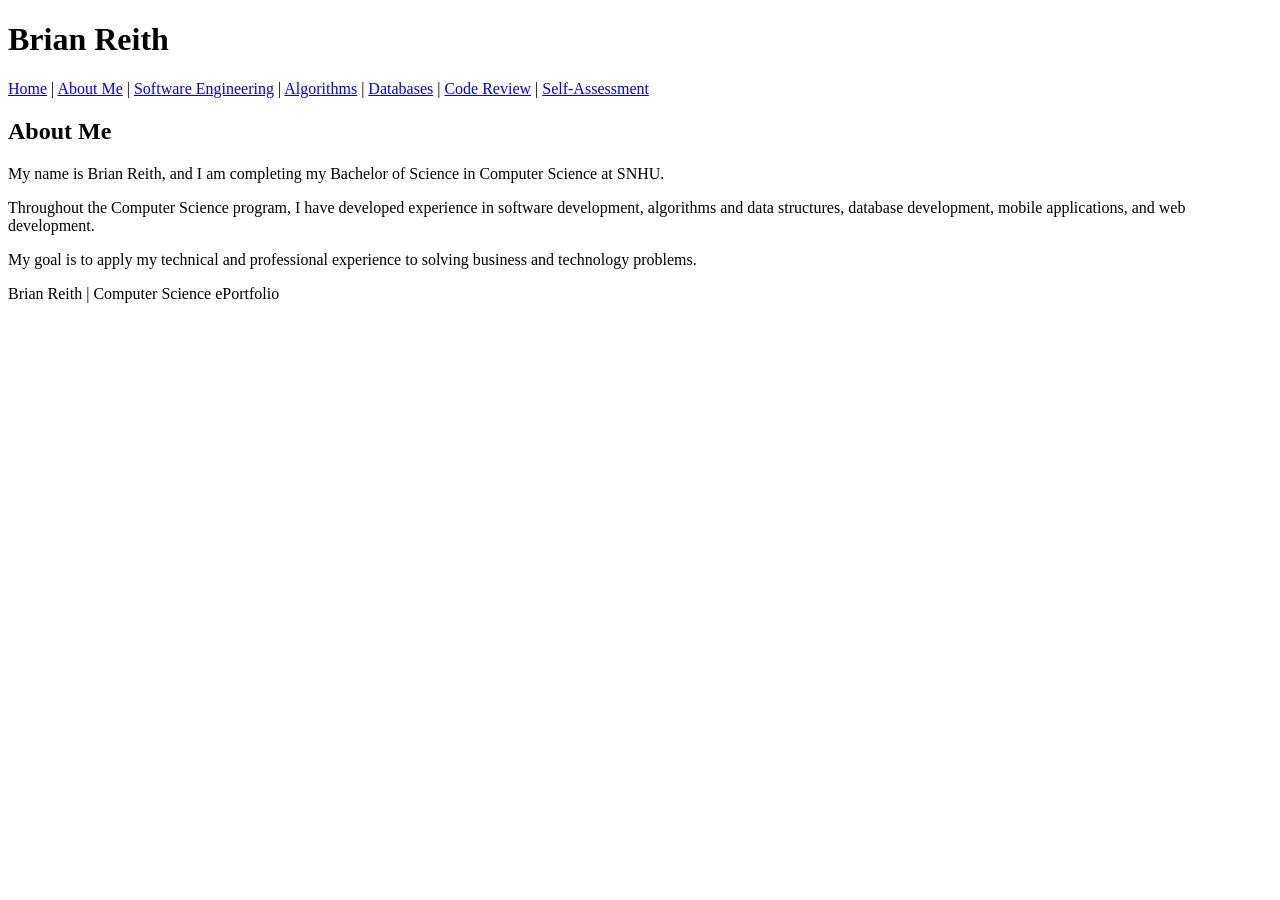
==== about.html @ 3560d73b "Create about.html for personal introduction This HTML file provides information about Brian Reith, i" ====
<!DOCTYPE html>
<html lang="en">

<head>
    <meta charset="UTF-8">
    <meta name="viewport" content="width=device-width, initial-scale=1.0">

    <title>About Me | Brian Reith</title>
</head>

<body>

    <header>

        <h1>Brian Reith</h1>

        <nav>
            <a href="index.html">Home</a> |
            <a href="about.html">About Me</a> |
            <a href="software.html">Software Engineering</a> |
            <a href="algorithms.html">Algorithms</a> |
            <a href="databases.html">Databases</a> |
            <a href="code-review.html">Code Review</a> |
            <a href="self-assessment.html">Self-Assessment</a>
        </nav>

    </header>

    <main>

        <h2>About Me</h2>

        <p>
            My name is Brian Reith, and I am completing my Bachelor
            of Science in Computer Science at SNHU.
        </p>

        <p>
            Throughout the Computer Science program, I have developed
            experience in software development, algorithms and data
            structures, database development, mobile applications,
            and web development.
        </p>

        <p>
            My goal is to apply my technical and professional experience
            to solving business and technology problems.
        </p>

    </main>

    <footer>

        <p>Brian Reith | Computer Science ePortfolio</p>

    </footer>

</body>

</html>
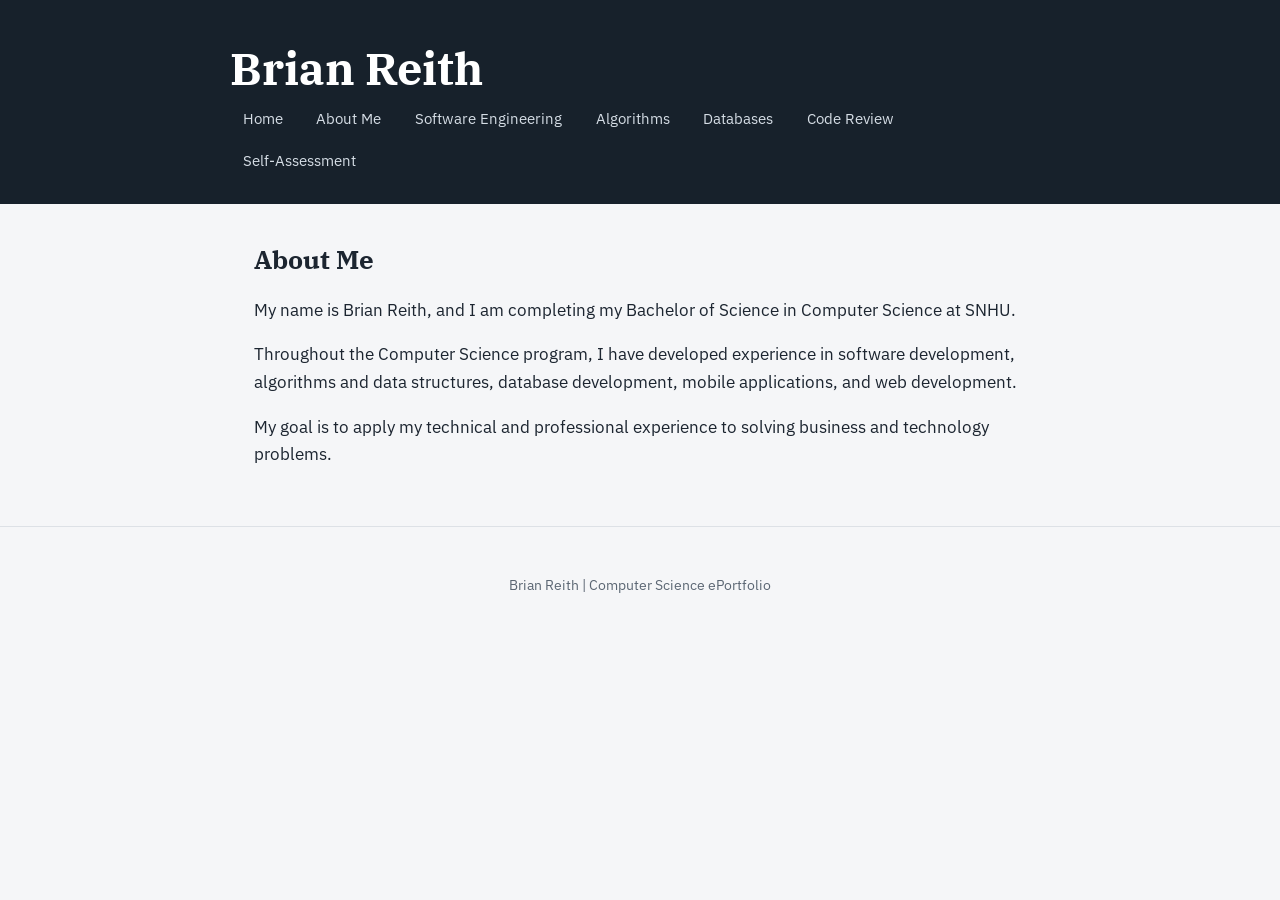
==== commit 125f1a2b: "Add stylesheet link to about.html" ====
--- a/about.html
+++ b/about.html
@@ -6,6 +6,7 @@
     <meta name="viewport" content="width=device-width, initial-scale=1.0">
 
     <title>About Me | Brian Reith</title>
+    <link rel="stylesheet" href="styles.css">
 </head>
 
 <body>
--- a/styles.css
+++ b/styles.css
@@ -0,0 +1,132 @@
+@import url("https://fonts.googleapis.com/css2?family=IBM+Plex+Sans:wght@400;500;600&family=IBM+Plex+Serif:wght@500;600&display=swap");
+
+:root {
+    --bg: #f5f6f8;
+    --surface: #ffffff;
+    --ink: #1c2530;
+    --muted: #5b6673;
+    --band: #17212b;
+    --accent: #0f6b6b;
+    --accent-soft: #e3f1f0;
+    --line: #dde1e6;
+}
+
+@media (prefers-color-scheme: dark) {
+    :root {
+        --bg: #11171d;
+        --surface: #1a232c;
+        --ink: #e6eaee;
+        --muted: #9aa5b1;
+        --band: #0b1015;
+        --accent: #5fc4c0;
+        --accent-soft: #1f3a3a;
+        --line: #2b3641;
+    }
+}
+
+* { box-sizing: border-box; }
+
+body {
+    margin: 0;
+    background: var(--bg);
+    color: var(--ink);
+    font-family: "IBM Plex Sans", system-ui, -apple-system, "Segoe UI", sans-serif;
+    font-size: 1.05rem;
+    line-height: 1.65;
+}
+
+h1, h2, h3 {
+    font-family: "IBM Plex Serif", Georgia, serif;
+    line-height: 1.25;
+}
+
+/* Header and navigation */
+header {
+    background: var(--band);
+    color: #fff;
+    padding: 2.5rem 1.5rem 1.5rem;
+}
+
+header > * {
+    max-width: 820px;
+    margin-left: auto;
+    margin-right: auto;
+}
+
+header h1 {
+    margin-top: 0;
+    margin-bottom: 0.25rem;
+    font-size: clamp(2rem, 5vw, 2.8rem);
+}
+
+header p {
+    margin-top: 0;
+    margin-bottom: 1.5rem;
+    color: #aebac6;
+}
+
+/* font-size 0 hides the "|" separators in the HTML without editing every page */
+nav {
+    font-size: 0;
+    display: flex;
+    flex-wrap: wrap;
+    gap: 0.25rem;
+}
+
+nav a {
+    font-size: 0.95rem;
+    color: #d5dde5;
+    text-decoration: none;
+    padding: 0.4rem 0.8rem;
+    border-radius: 6px;
+}
+
+nav a:hover { background: rgba(255, 255, 255, 0.12); color: #fff; }
+
+nav a:focus-visible,
+main a:focus-visible {
+    outline: 3px solid var(--accent);
+    outline-offset: 2px;
+}
+
+/* Page content */
+main {
+    max-width: 820px;
+    margin: 0 auto;
+    padding: 2.5rem 1.5rem;
+}
+
+main h2 { font-size: 1.6rem; margin-top: 2.5rem; }
+main h2:first-child { margin-top: 0; }
+
+main a { color: var(--accent); font-weight: 500; }
+
+/* Featured artifact cards on the home page */
+.artifact {
+    background: var(--surface);
+    border: 1px solid var(--line);
+    border-left: 5px solid var(--accent);
+    border-radius: 8px;
+    padding: 1.25rem 1.5rem;
+    margin-bottom: 1.25rem;
+}
+
+.artifact h3 { margin: 0 0 0.25rem; font-size: 1.25rem; }
+
+.artifact .topic {
+    margin: 0 0 0.75rem;
+    color: var(--muted);
+}
+
+.artifact a { display: inline-block; }
+
+iframe { max-width: 100%; border: 0; border-radius: 8px; }
+
+/* Footer */
+footer {
+    text-align: center;
+    color: var(--muted);
+    font-size: 0.9rem;
+    padding: 2rem 1.5rem 3rem;
+    border-top: 1px solid var(--line);
+}
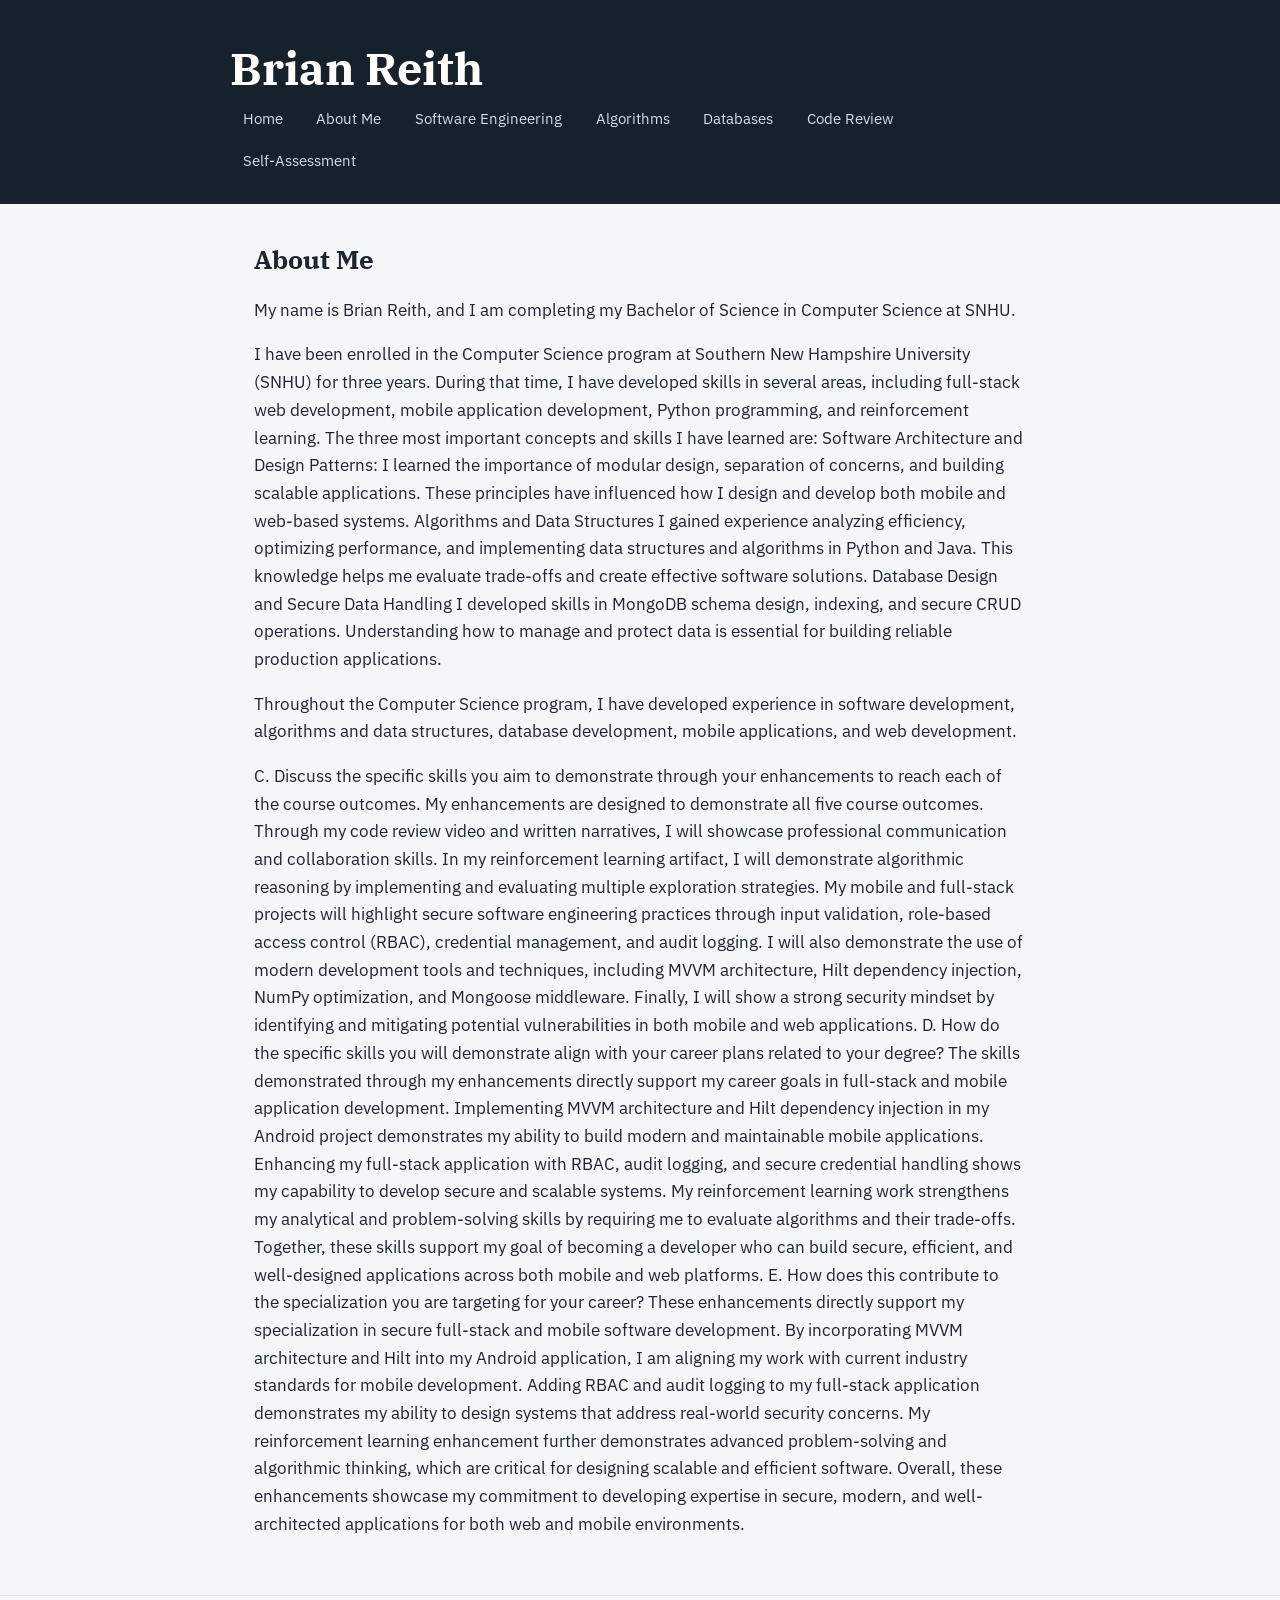
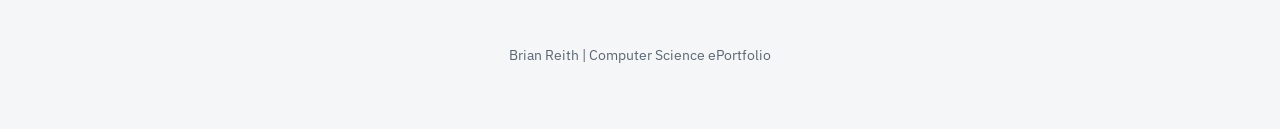
==== commit 7e89cde5: "Enhance about.html with detailed skills and goals Expanded personal introduction and detailed skills" ====
--- a/about.html
+++ b/about.html
@@ -35,7 +35,21 @@
             My name is Brian Reith, and I am completing my Bachelor
             of Science in Computer Science at SNHU.
         </p>
+    
+            I have been enrolled in the Computer Science program at Southern New Hampshire University (SNHU) for three years. During that time,
+            I have developed skills in several areas, including full-stack web development, 
+            mobile application development, Python programming, and reinforcement learning.
 
+             The three most important concepts and skills I have learned are:
+             Software Architecture and Design Patterns:
+             I learned the importance of modular design, separation of concerns, and building scalable applications. 
+            These principles have influenced how I design and develop both mobile and web-based systems.
+            Algorithms and Data Structures
+            I gained experience analyzing efficiency, optimizing performance, and implementing data structures and algorithms in Python and Java. 
+            This knowledge helps me evaluate trade-offs and create effective software solutions.
+            Database Design and Secure Data Handling
+            I developed skills in MongoDB schema design, indexing, and secure CRUD operations. 
+            Understanding how to manage and protect data is essential for building reliable production applications.
         <p>
             Throughout the Computer Science program, I have developed
             experience in software development, algorithms and data
@@ -44,8 +58,28 @@
         </p>
 
         <p>
-            My goal is to apply my technical and professional experience
-            to solving business and technology problems.
+           C. Discuss the specific skills you aim to demonstrate through your enhancements to reach each of the course outcomes.
+           My enhancements are designed to demonstrate all five course outcomes. Through my code review video and written narratives, 
+           I will showcase professional communication and collaboration skills. In my reinforcement learning artifact, I will demonstrate 
+           algorithmic reasoning by implementing and evaluating multiple exploration strategies. My mobile and full-stack projects will highlight 
+           secure software engineering practices through input validation, role-based access control (RBAC), credential management, and audit logging. 
+           I will also demonstrate the use of modern development tools and techniques, including MVVM architecture, Hilt dependency injection, NumPy optimization,
+           and Mongoose middleware. Finally, I will show a strong security mindset by identifying and mitigating potential vulnerabilities in both mobile and web applications.
+
+        D. How do the specific skills you will demonstrate align with your career plans related to your degree?
+        The skills demonstrated through my enhancements directly support my career goals in full-stack and mobile
+        application development. Implementing MVVM architecture and Hilt dependency injection in my Android project 
+        demonstrates my ability to build modern and maintainable mobile applications. Enhancing my full-stack application
+         with RBAC, audit logging, and secure credential handling shows my capability to develop secure and scalable systems.
+        My reinforcement learning work strengthens my analytical and problem-solving skills by requiring me to evaluate algorithms and their trade-offs. 
+        Together, these skills support my goal of becoming a developer who can build secure, efficient, and well-designed applications across both mobile and web platforms.
+       E. How does this contribute to the specialization you are targeting for your career?
+        These enhancements directly support my specialization in secure full-stack and mobile software development.
+        By incorporating MVVM architecture and Hilt into my Android application, I am aligning my work with current 
+       industry standards for mobile development. Adding RBAC and audit logging to my full-stack application demonstrates my ability to design 
+        systems that address real-world security concerns. My reinforcement learning enhancement further demonstrates advanced problem-solving and algorithmic thinking,
+        which are critical for designing scalable and efficient software. Overall, these enhancements showcase my commitment to developing expertise in secure, modern,
+        and well-architected applications for both web and mobile environments.
         </p>
 
     </main>
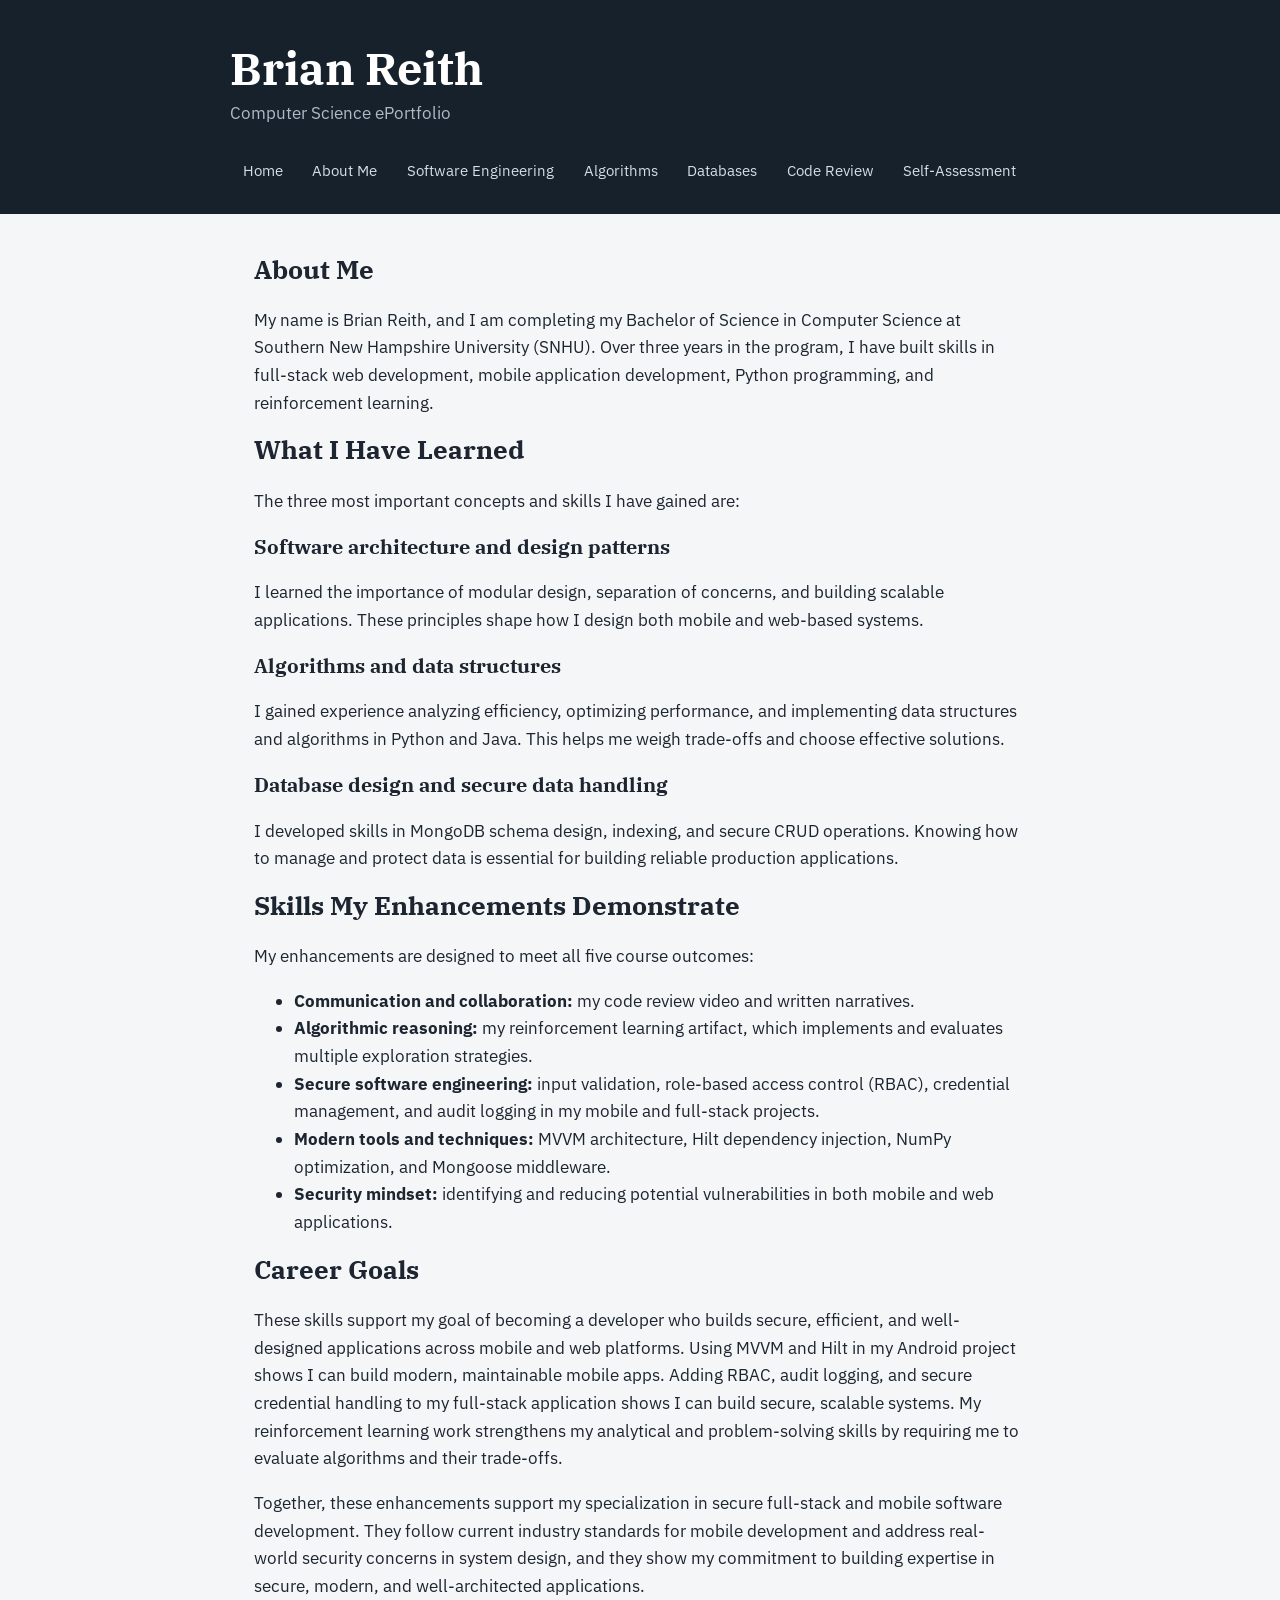
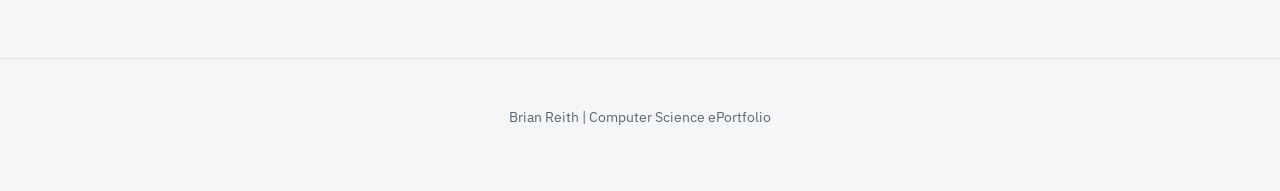
==== commit 35f82d07: "Add files via upload" ====
--- a/about.html
+++ b/about.html
@@ -4,7 +4,6 @@
 <head>
     <meta charset="UTF-8">
     <meta name="viewport" content="width=device-width, initial-scale=1.0">
-
     <title>About Me | Brian Reith</title>
     <link rel="stylesheet" href="styles.css">
 </head>
@@ -12,82 +11,120 @@
 <body>
 
     <header>
-
         <h1>Brian Reith</h1>
+        <p>Computer Science ePortfolio</p>
 
         <nav>
-            <a href="index.html">Home</a> |
-            <a href="about.html">About Me</a> |
-            <a href="software.html">Software Engineering</a> |
-            <a href="algorithms.html">Algorithms</a> |
-            <a href="databases.html">Databases</a> |
-            <a href="code-review.html">Code Review</a> |
+            <a href="index.html">Home</a>
+            <a href="about.html">About Me</a>
+            <a href="software.html">Software Engineering</a>
+            <a href="algorithms.html">Algorithms</a>
+            <a href="databases.html">Databases</a>
+            <a href="code-review.html">Code Review</a>
             <a href="self-assessment.html">Self-Assessment</a>
         </nav>
-
     </header>
 
     <main>
 
-        <h2>About Me</h2>
+        <section>
+            <h2>About Me</h2>
 
-        <p>
-            My name is Brian Reith, and I am completing my Bachelor
-            of Science in Computer Science at SNHU.
-        </p>
-    
-            I have been enrolled in the Computer Science program at Southern New Hampshire University (SNHU) for three years. During that time,
-            I have developed skills in several areas, including full-stack web development, 
-            mobile application development, Python programming, and reinforcement learning.
+            <p>
+                My name is Brian Reith, and I am completing my Bachelor of Science
+                in Computer Science at Southern New Hampshire University (SNHU).
+                Over three years in the program, I have built skills in full-stack
+                web development, mobile application development, Python programming,
+                and reinforcement learning.
+            </p>
+        </section>
 
-             The three most important concepts and skills I have learned are:
-             Software Architecture and Design Patterns:
-             I learned the importance of modular design, separation of concerns, and building scalable applications. 
-            These principles have influenced how I design and develop both mobile and web-based systems.
-            Algorithms and Data Structures
-            I gained experience analyzing efficiency, optimizing performance, and implementing data structures and algorithms in Python and Java. 
-            This knowledge helps me evaluate trade-offs and create effective software solutions.
-            Database Design and Secure Data Handling
-            I developed skills in MongoDB schema design, indexing, and secure CRUD operations. 
-            Understanding how to manage and protect data is essential for building reliable production applications.
-        <p>
-            Throughout the Computer Science program, I have developed
-            experience in software development, algorithms and data
-            structures, database development, mobile applications,
-            and web development.
-        </p>
+        <section>
+            <h2>What I Have Learned</h2>
 
-        <p>
-           C. Discuss the specific skills you aim to demonstrate through your enhancements to reach each of the course outcomes.
-           My enhancements are designed to demonstrate all five course outcomes. Through my code review video and written narratives, 
-           I will showcase professional communication and collaboration skills. In my reinforcement learning artifact, I will demonstrate 
-           algorithmic reasoning by implementing and evaluating multiple exploration strategies. My mobile and full-stack projects will highlight 
-           secure software engineering practices through input validation, role-based access control (RBAC), credential management, and audit logging. 
-           I will also demonstrate the use of modern development tools and techniques, including MVVM architecture, Hilt dependency injection, NumPy optimization,
-           and Mongoose middleware. Finally, I will show a strong security mindset by identifying and mitigating potential vulnerabilities in both mobile and web applications.
+            <p>The three most important concepts and skills I have gained are:</p>
 
-        D. How do the specific skills you will demonstrate align with your career plans related to your degree?
-        The skills demonstrated through my enhancements directly support my career goals in full-stack and mobile
-        application development. Implementing MVVM architecture and Hilt dependency injection in my Android project 
-        demonstrates my ability to build modern and maintainable mobile applications. Enhancing my full-stack application
-         with RBAC, audit logging, and secure credential handling shows my capability to develop secure and scalable systems.
-        My reinforcement learning work strengthens my analytical and problem-solving skills by requiring me to evaluate algorithms and their trade-offs. 
-        Together, these skills support my goal of becoming a developer who can build secure, efficient, and well-designed applications across both mobile and web platforms.
-       E. How does this contribute to the specialization you are targeting for your career?
-        These enhancements directly support my specialization in secure full-stack and mobile software development.
-        By incorporating MVVM architecture and Hilt into my Android application, I am aligning my work with current 
-       industry standards for mobile development. Adding RBAC and audit logging to my full-stack application demonstrates my ability to design 
-        systems that address real-world security concerns. My reinforcement learning enhancement further demonstrates advanced problem-solving and algorithmic thinking,
-        which are critical for designing scalable and efficient software. Overall, these enhancements showcase my commitment to developing expertise in secure, modern,
-        and well-architected applications for both web and mobile environments.
-        </p>
+            <h3>Software architecture and design patterns</h3>
+            <p>
+                I learned the importance of modular design, separation of concerns,
+                and building scalable applications. These principles shape how I
+                design both mobile and web-based systems.
+            </p>
+
+            <h3>Algorithms and data structures</h3>
+            <p>
+                I gained experience analyzing efficiency, optimizing performance, and
+                implementing data structures and algorithms in Python and Java. This
+                helps me weigh trade-offs and choose effective solutions.
+            </p>
+
+            <h3>Database design and secure data handling</h3>
+            <p>
+                I developed skills in MongoDB schema design, indexing, and secure CRUD
+                operations. Knowing how to manage and protect data is essential for
+                building reliable production applications.
+            </p>
+        </section>
+
+        <section>
+            <h2>Skills My Enhancements Demonstrate</h2>
+
+            <p>
+                My enhancements are designed to meet all five course outcomes:
+            </p>
+
+            <ul>
+                <li>
+                    <strong>Communication and collaboration:</strong> my code review
+                    video and written narratives.
+                </li>
+                <li>
+                    <strong>Algorithmic reasoning:</strong> my reinforcement learning
+                    artifact, which implements and evaluates multiple exploration strategies.
+                </li>
+                <li>
+                    <strong>Secure software engineering:</strong> input validation,
+                    role-based access control (RBAC), credential management, and audit
+                    logging in my mobile and full-stack projects.
+                </li>
+                <li>
+                    <strong>Modern tools and techniques:</strong> MVVM architecture,
+                    Hilt dependency injection, NumPy optimization, and Mongoose middleware.
+                </li>
+                <li>
+                    <strong>Security mindset:</strong> identifying and reducing potential
+                    vulnerabilities in both mobile and web applications.
+                </li>
+            </ul>
+        </section>
+
+        <section>
+            <h2>Career Goals</h2>
+
+            <p>
+                These skills support my goal of becoming a developer who builds secure,
+                efficient, and well-designed applications across mobile and web platforms.
+                Using MVVM and Hilt in my Android project shows I can build modern,
+                maintainable mobile apps. Adding RBAC, audit logging, and secure credential
+                handling to my full-stack application shows I can build secure, scalable
+                systems. My reinforcement learning work strengthens my analytical and
+                problem-solving skills by requiring me to evaluate algorithms and their
+                trade-offs.
+            </p>
+
+            <p>
+                Together, these enhancements support my specialization in secure
+                full-stack and mobile software development. They follow current industry
+                standards for mobile development and address real-world security concerns
+                in system design, and they show my commitment to building expertise in
+                secure, modern, and well-architected applications.
+            </p>
+        </section>
 
     </main>
 
     <footer>
-
         <p>Brian Reith | Computer Science ePortfolio</p>
-
     </footer>
 
 </body>
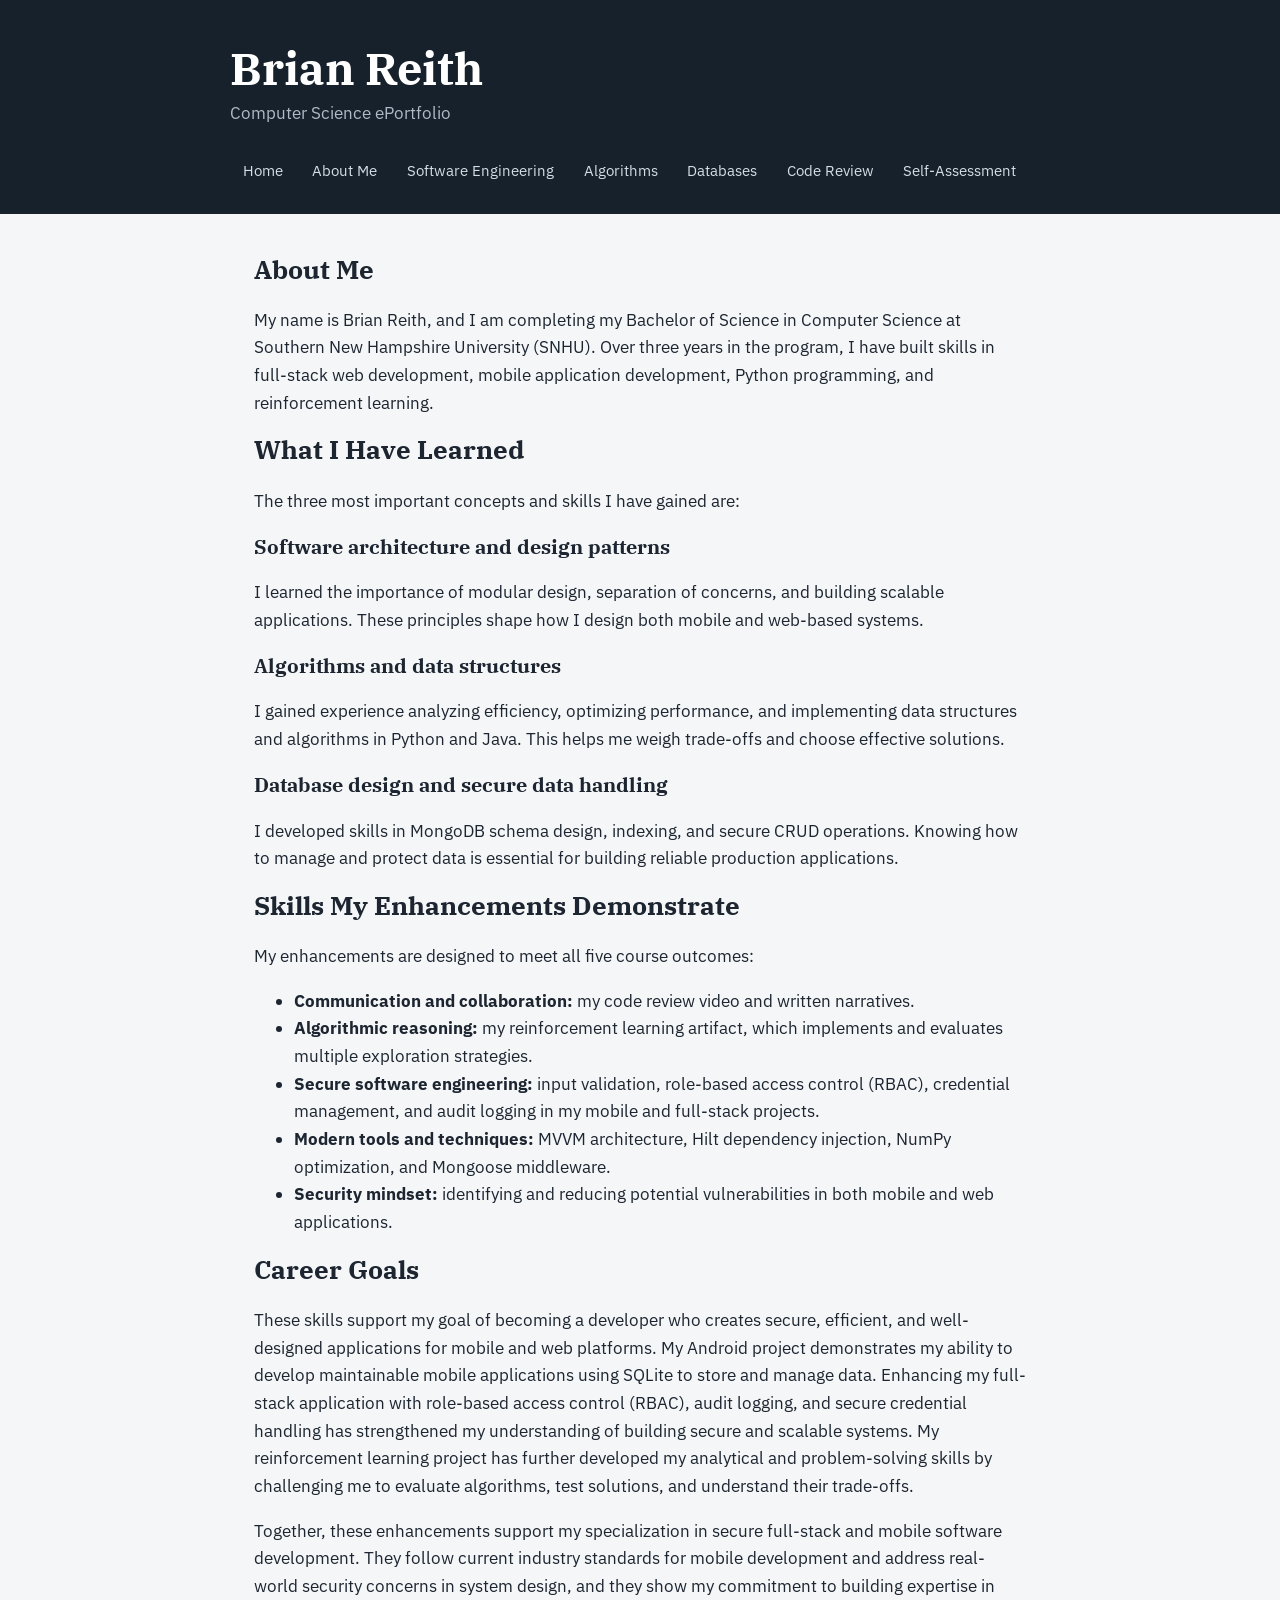
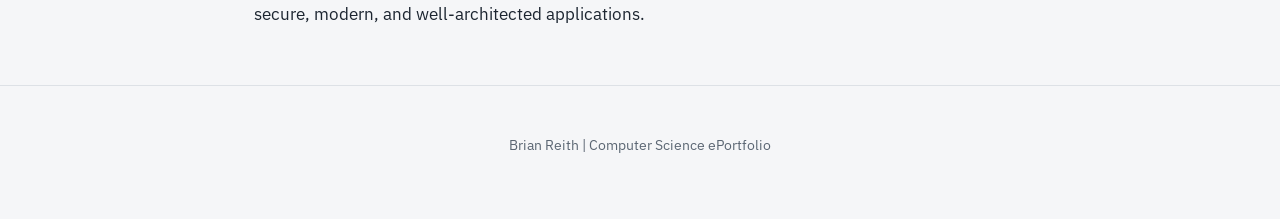
==== commit 5ea92fbc: "Update career goals description in about.html Revised career goals section for clarity and detail." ====
--- a/about.html
+++ b/about.html
@@ -102,14 +102,15 @@
             <h2>Career Goals</h2>
 
             <p>
-                These skills support my goal of becoming a developer who builds secure,
-                efficient, and well-designed applications across mobile and web platforms.
-                Using MVVM and Hilt in my Android project shows I can build modern,
-                maintainable mobile apps. Adding RBAC, audit logging, and secure credential
-                handling to my full-stack application shows I can build secure, scalable
-                systems. My reinforcement learning work strengthens my analytical and
-                problem-solving skills by requiring me to evaluate algorithms and their
-                trade-offs.
+                These skills support my goal of becoming a developer who creates secure, 
+                efficient, and well-designed applications for mobile and web platforms. 
+                My Android project demonstrates my ability to develop maintainable mobile 
+                applications using SQLite to store and manage data. Enhancing my full-stack 
+                application with role-based access control (RBAC), audit logging, and secure 
+                credential handling has strengthened my understanding of building secure 
+                and scalable systems. My reinforcement learning project has further 
+                developed my analytical and problem-solving skills by challenging
+                me to evaluate algorithms, test solutions, and understand their trade-offs.
             </p>
 
             <p>
